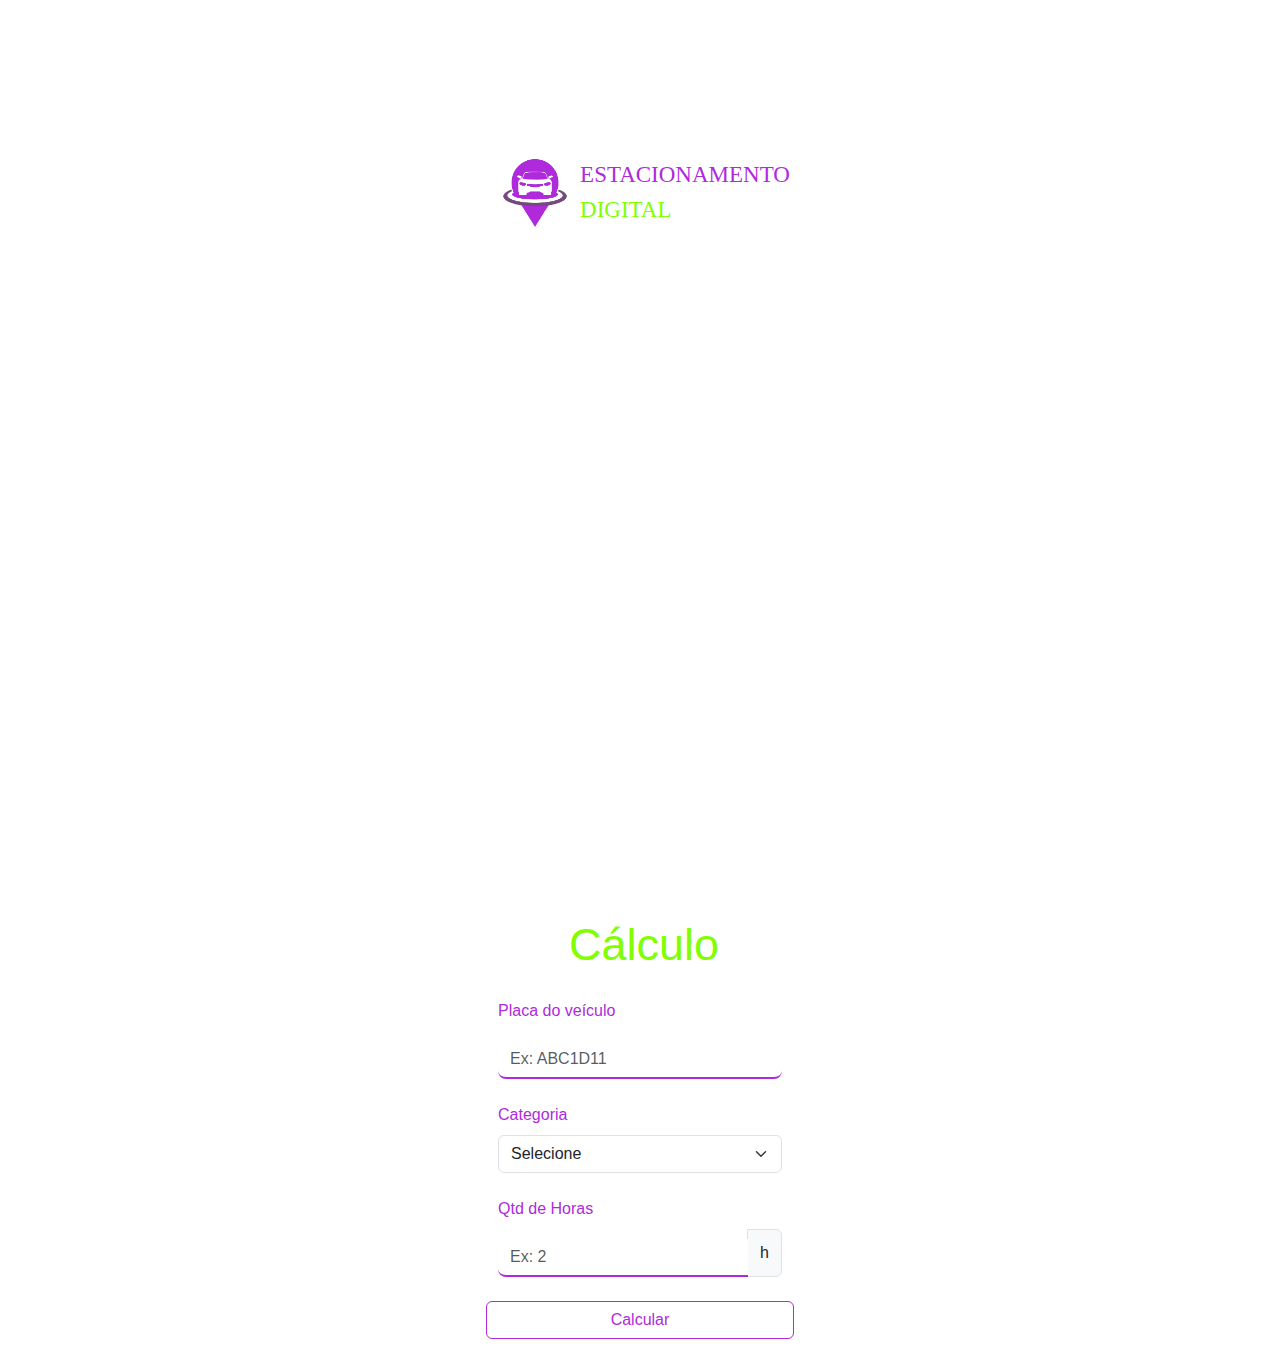
==== www/calculo.html @ ec47dbba "Implementing new screens" ====
<!DOCTYPE HTML>
<html>
<head>
    <meta charset="utf-8">
    <meta name="viewport" content="width=device-width, initial-scale=1, maximum-scale=1, user-scalable=no">
    <meta http-equiv="Content-Security-Policy" content="default-src * data: gap: content: https://ssl.gstatic.com; style-src * 'unsafe-inline'; script-src * 'unsafe-inline' 'unsafe-eval'">

    <script src="components/loader.js"></script>
    <script src"bootstrap/js/bootstrap.bundle.min.js"></script>

    <link rel="stylesheet" href="components/loader.css">
    <link rel="stylesheet" href="bootstrap/css/bootstrap.min.css">
    <link rel="stylesheet" href="css/style.css">

    <title>Varmeiras</title>
</head>
<body>
<script src"components/loom.js"></script>
    <section class="header">
        <div>
            <img src="img/logo.png" alt="LOGO ESTACIONAMENTO">
            <p>ESTACIONAMENTO <br> <span class="second"> DIGITAL </span><p>
        </div>
    </section>

    <section class="main">
	<form class="calculo" action="">
        <label id="title">Cálculo</label> <br>
        <div class="mb-3">
            <label for="basic-url" class="form-label" style="color: #AF2ADB;">Placa do veículo</label>
            <div class="input-group">
                <input type="text" class="form-control" id="placa" placeholder="Ex: ABC1D11" aria-label="placa" aria-describedby="basic-addon1">
            </div>
            <br>
            <label for="basic-url" class="form-label" style="color: #AF2ADB;">Categoria</label>
            <div class="input-group">
                <select class="form-select" aria-label="Default select example">
                  <option selected disabled hidden>Selecione</option>
                  <option value="subcompacto">Subcompacto</option>
                  <option value="compacto">Compacto</option>
                  <option value="hatch">Hatch</option>
                  <option value="sedan">Sedan</option>
                  <option value="suv">SUV</option>
                  <option value="pickUp">Pick-up</option>
                </select> 
            </div>
            <br>
            <label for="basic-url" class="form-label" style="color: #AF2ADB;">Qtd de Horas</label>
            <div class="input-group">
                <input type="text" class="form-control" id="qHoras" placeholder="Ex: 2" aria-label="qHoras" aria-describedby="basic-addon1">
                <span class="input-group-text" id="basic-addon3">h</span>
            </div>
            <br>
            <div class="row justify-content-md-center">
            <button type="submit" class="btn btn-outline" onclick="contaEstacionamento(event)">Calcular</button>
            </div>
        </div>
    </form>
    </section>
</body>
</html>
---- www/components/loader.css ----
/**
 * This is an auto-generated code by Monaca JS/CSS Components.
 * Please do not edit by hand.
 */

/*** <GENERATED> ***/
---- www/css/style.css ----
body{
    margin: 0;
    font-family: sans-serif; 
}

.header{
  display: flex;
  flex-direction: row;
  justify-content: center;
  align-items: center;

  margin-top: 10%;
}

.header div img{
  width: 130px;
  margin-left: -20px;
  position: static;
}

.header div p, h1{
  font-size:23px;
  font-family: 'Source Serif Pro', serif;
  color: #AF2ADB;

  margin-left:90px;
  margin-top: -100px;
  position: static;
}

.header div h1{
    font-size:60px;
}

.header .second{
    color: chartreuse;
}

.main{
  display: flex;
  flex-direction: row;
  justify-content: center;
  align-items: center;
}

.main .login{
  margin-top: 60%;
  position: static;
  text-align: center;
}

.main .login #title{
  font-size: 45px;
  font-family: 'Exo 2', sans-serif;
  color: chartreuse;
  text-align: center;
}

.main .login input{
  width: 250px;
  margin-top: 10px;

  border: 2px solid #AF2ADB ;
  border-radius: 8px;
  border-top: none;
  border-left: none;
  border-right: none;

}

.main .login #btn{
    width: 180px;
    margin-top: 20px;

    border: 2px solid chartreuse ;
    border-radius: 8px;
    color: rgb(56, 53, 53);
}

.login #btn:hover{
    background-color: chartreuse;
    color: white;
    border: none;

    cursor: pointer;
}

.main .login a{
  color: #AF2ADB;
  text-decoration: none;
  font-weight: 900;
}

.main .login p{
  margin-top: 30px;
}


.main .cad{
  margin-top: 60%;
  position: static;
  text-align: center;
}

.main .cad #title{
  font-size: 45px;
  font-family: 'Exo 2', sans-serif;
  color: chartreuse;
  text-align: center;
}

.main .cad input{
  width: 250px;
  margin-top: 10px;

  border: 2px solid #AF2ADB ;
  border-radius: 8px;
  border-top: none;
  border-left: none;
  border-right: none;
}

.main .cad #btn{
    width: 180px;
    margin-top: 20px;

    border: 2px solid chartreuse ;
}

.cad #btn:hover{
  background-color: chartreuse;
  color: white;
  border: none;

  cursor: pointer;
}

.main .calculo{
    margin-top: 60%;
    position: static;
}

.main .calculo #title{
  font-size: 45px;
  font-family: 'Exo 2', sans-serif;
  color: chartreuse;
  padding-left: 25%;
  padding-bottom: 20px;
}

.main .calculo input{
  width: 250px;
  margin-top: 10px;

  border: 2px solid #AF2ADB;
  border-radius: 8px;
  border-top: none;
  border-left: none;
  border-right: none;
}

.btn-outline{
    --bs-btn-color: #AF2ADB;
    --bs-btn-border-color: #AF2ADB;
    --bs-btn-hover-color: var(--bs-white);
    --bs-btn-hover-bg: #AF2ADB;
    --bs-btn-active-color: #AF2ADB;
}
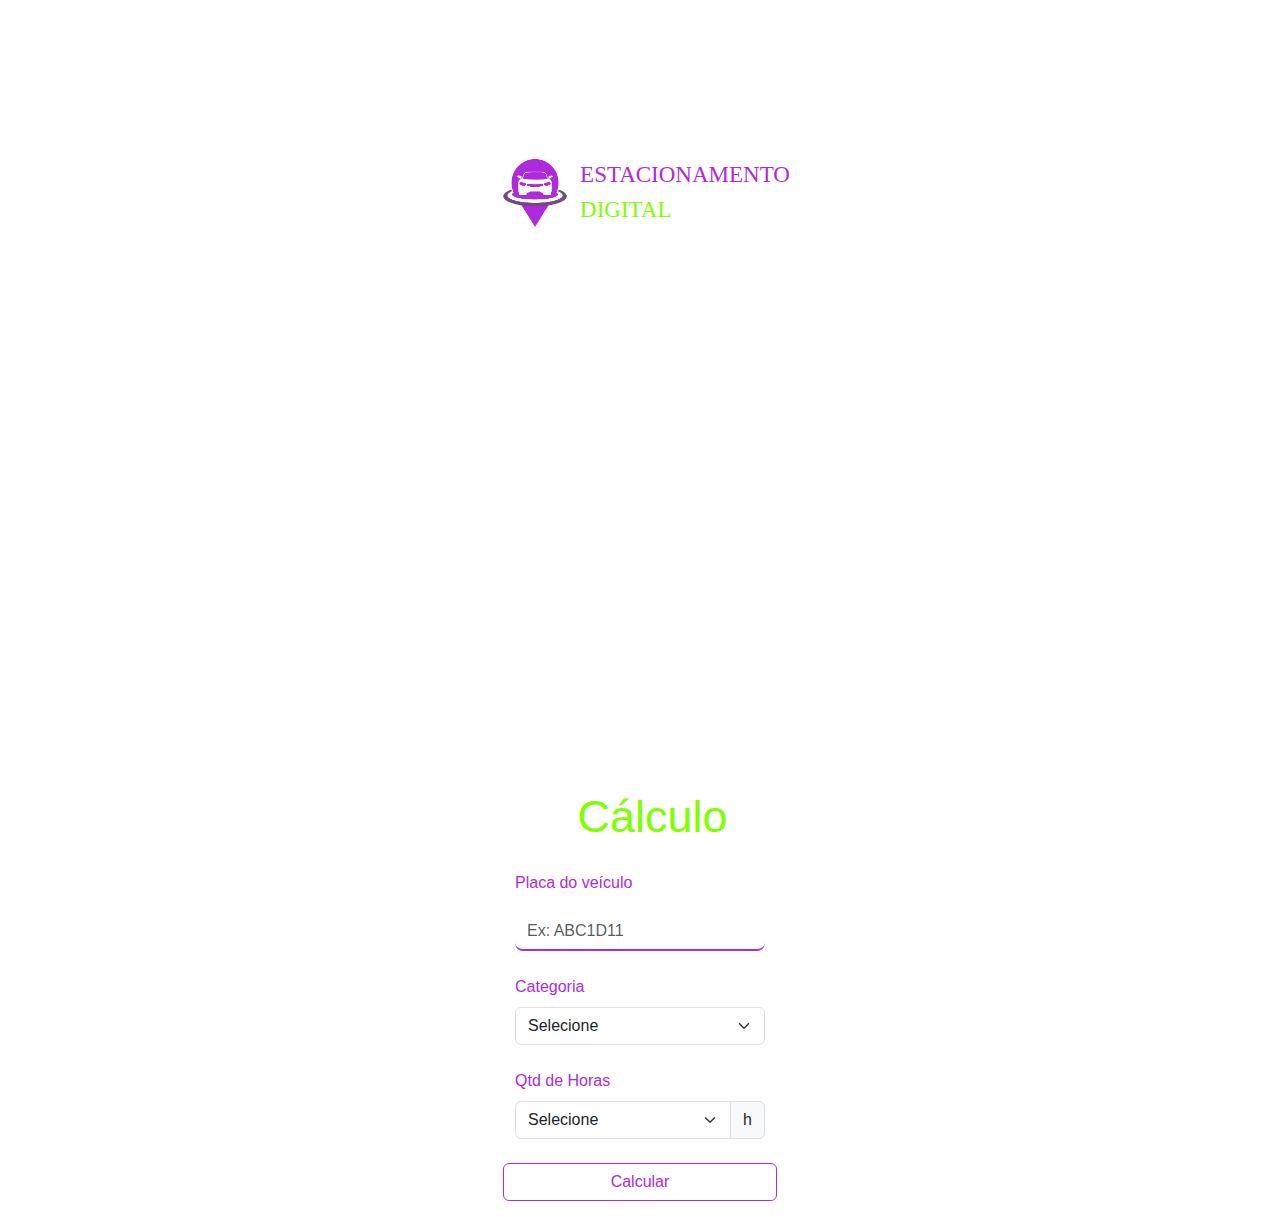
==== commit b96837a5: "Styling home and calculo" ====
--- a/www/calculo.html
+++ b/www/calculo.html
@@ -47,12 +47,17 @@
             <br>
             <label for="basic-url" class="form-label" style="color: #AF2ADB;">Qtd de Horas</label>
             <div class="input-group">
-                <input type="text" class="form-control" id="qHoras" placeholder="Ex: 2" aria-label="qHoras" aria-describedby="basic-addon1">
+                <select class="form-select" aria-label="Default select example">
+                  <option selected disabled hidden>Selecione</option>
+                  <option value="1">1</option>
+                  <option value="2">2</option>
+                  <option value="3">3</option>
+                </select> 
                 <span class="input-group-text" id="basic-addon3">h</span>
             </div>
             <br>
             <div class="row justify-content-md-center">
-            <button type="submit" class="btn btn-outline" onclick="contaEstacionamento(event)">Calcular</button>
+            <button type="submit" class="btn btn-outline" onclick="ContaEstacionamento()">Calcular</button>
             </div>
         </div>
     </form>
--- a/www/css/style.css
+++ b/www/css/style.css
@@ -135,8 +135,19 @@
   cursor: pointer;
 }
 
+.main .home{
+    margin-top: 60%;
+    position: static;
+}
+
+.main .home h2{
+    font-family: 'Exo 2', sans-serif;
+    color: chartreuse;
+    text-align: center;
+}
+
 .main .calculo{
-    margin-top: 60%;
+    margin-top: 50%;
     position: static;
 }
 
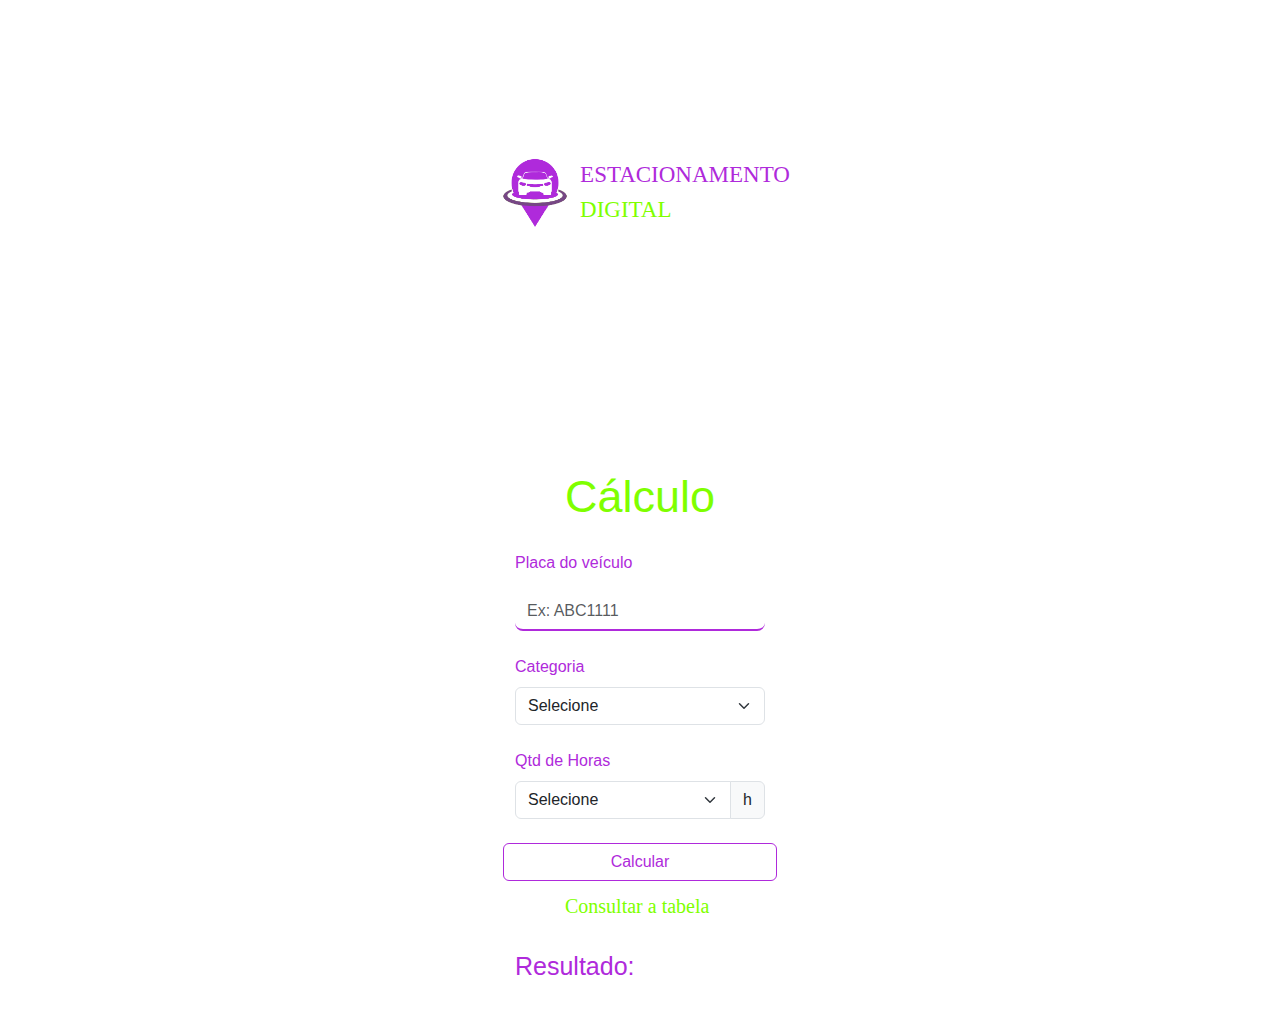
==== commit 85b6ff76: "Result function is now working" ====
--- a/www/calculo.html
+++ b/www/calculo.html
@@ -6,7 +6,7 @@
     <meta http-equiv="Content-Security-Policy" content="default-src * data: gap: content: https://ssl.gstatic.com; style-src * 'unsafe-inline'; script-src * 'unsafe-inline' 'unsafe-eval'">
 
     <script src="components/loader.js"></script>
-    <script src"bootstrap/js/bootstrap.bundle.min.js"></script>
+    <script src="bootstrap/js/bootstrap.bundle.min.js"></script>
 
     <link rel="stylesheet" href="components/loader.css">
     <link rel="stylesheet" href="bootstrap/css/bootstrap.min.css">
@@ -15,7 +15,7 @@
     <title>Varmeiras</title>
 </head>
 <body>
-<script src"components/loom.js"></script>
+<script src="components/loom.js"></script>
     <section class="header">
         <div>
             <img src="img/logo.png" alt="LOGO ESTACIONAMENTO">
@@ -24,17 +24,17 @@
     </section>
 
     <section class="main">
-	<form class="calculo" action="">
+	<form class="calculo">
         <label id="title">Cálculo</label> <br>
         <div class="mb-3">
             <label for="basic-url" class="form-label" style="color: #AF2ADB;">Placa do veículo</label>
             <div class="input-group">
-                <input type="text" class="form-control" id="placa" placeholder="Ex: ABC1D11" aria-label="placa" aria-describedby="basic-addon1">
+                <input type="text" class="form-control" id="placa" placeholder="Ex: ABC1111" aria-label="placa" aria-describedby="basic-addon1" required>
             </div>
             <br>
             <label for="basic-url" class="form-label" style="color: #AF2ADB;">Categoria</label>
             <div class="input-group">
-                <select class="form-select" aria-label="Default select example">
+                <select class="form-select" id="categoria" aria-label="Default select example">
                   <option selected disabled hidden>Selecione</option>
                   <option value="subcompacto">Subcompacto</option>
                   <option value="compacto">Compacto</option>
@@ -47,7 +47,7 @@
             <br>
             <label for="basic-url" class="form-label" style="color: #AF2ADB;">Qtd de Horas</label>
             <div class="input-group">
-                <select class="form-select" aria-label="Default select example">
+                <select class="form-select" id="qHoras" aria-label="Default select example">
                   <option selected disabled hidden>Selecione</option>
                   <option value="1">1</option>
                   <option value="2">2</option>
@@ -57,7 +57,11 @@
             </div>
             <br>
             <div class="row justify-content-md-center">
-            <button type="submit" class="btn btn-outline" onclick="ContaEstacionamento()">Calcular</button>
+            <button type="submit" id="botao" class="btn btn-outline" onclick="ContaEstacionamento()">Calcular</button>
+            </div>
+            <a href="home.html"><label class="link">Consultar a tabela</label></a>
+            <div class="row justify-content-md-center">
+            <p id="textoResultado">Resultado: <span id="resultado"></   span></p>
             </div>
         </div>
     </form>
--- a/www/css/style.css
+++ b/www/css/style.css
@@ -147,15 +147,26 @@
 }
 
 .main .calculo{
-    margin-top: 50%;
+    margin-top: 25%;
     position: static;
 }
 
+.main .calculo #textoResultado{
+    margin-top: 10%;
+    color: #AF2ADB;
+    font-size: 25px;
+}
+
+.main .calculo #resultado{
+    color: #AF2ADB;
+    font-size: 20px;
+}
+
 .main .calculo #title{
   font-size: 45px;
   font-family: 'Exo 2', sans-serif;
   color: chartreuse;
-  padding-left: 25%;
+  padding-left: 20%;
   padding-bottom: 20px;
 }
 
@@ -168,6 +179,41 @@
   border-top: none;
   border-left: none;
   border-right: none;
+}
+
+.main .link{
+  text-decoration: none;
+
+  font-family: 'Source Serif Pro', serif;
+  color: chartreuse;
+  font-size: 20px;
+
+  margin-top: 10px;
+  padding-left: 20%;
+}
+
+.main .result #title{
+  font-size: 45px;
+  font-family: 'Exo 2', sans-serif;
+  color: chartreuse;
+  text-align: center;
+
+  padding-top: 45%;
+  padding-left: 10%;
+}
+
+.main .result #resultado{
+  font-family: 'Source Serif Pro', serif;
+  font-size: 25px;
+
+  padding-top: 40px;
+  text-align: center;
+}
+
+.main .result .btn{
+  width: 250px;
+
+  margin-top: 90px;
 }
 
 .btn-outline{
@@ -176,5 +222,4 @@
     --bs-btn-hover-color: var(--bs-white);
     --bs-btn-hover-bg: #AF2ADB;
     --bs-btn-active-color: #AF2ADB;
-}
-
+}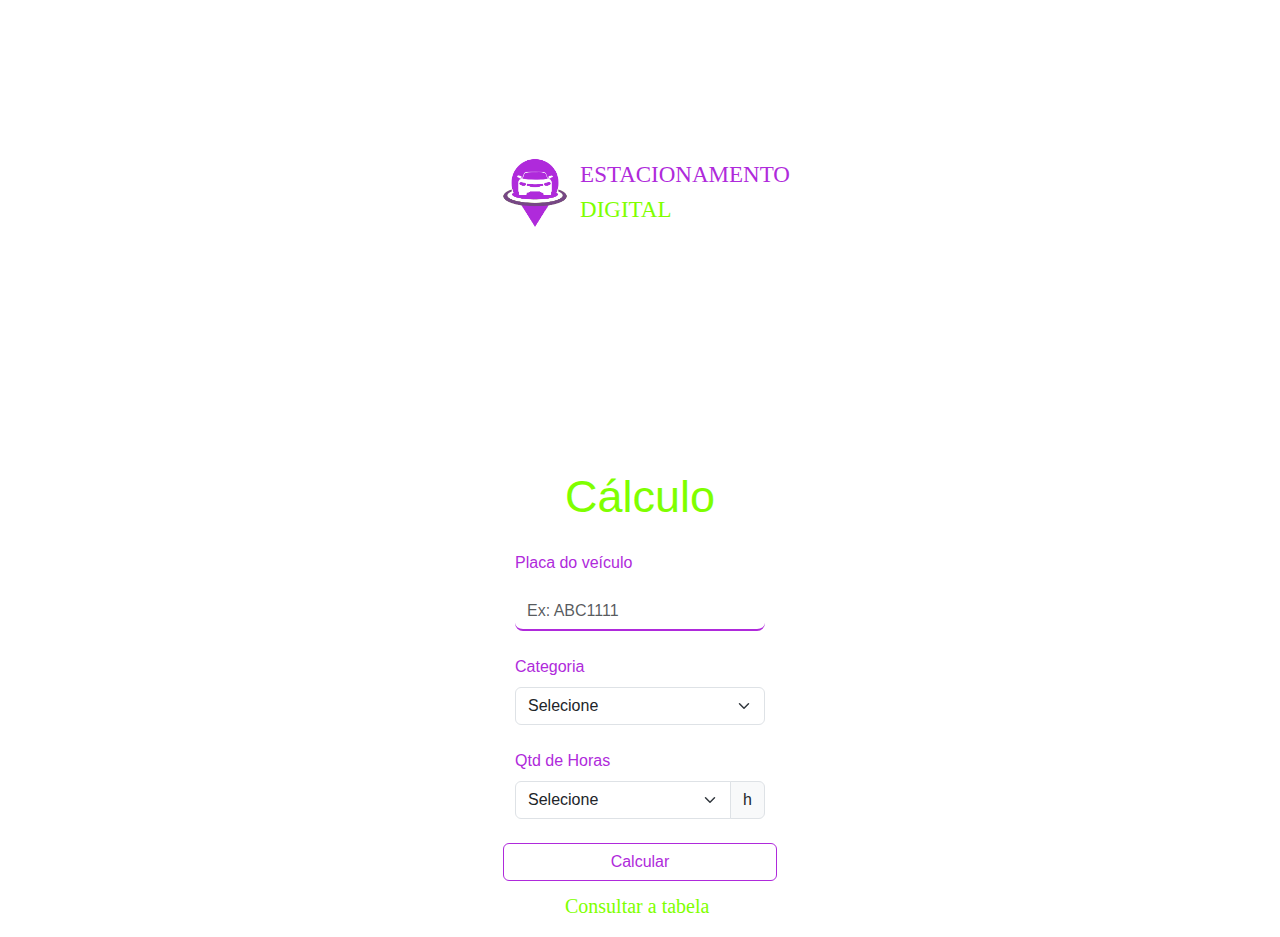
==== commit 2f5957c6: "Little changes" ====
--- a/www/calculo.html
+++ b/www/calculo.html
@@ -60,9 +60,6 @@
             <button type="submit" id="botao" class="btn btn-outline" onclick="ContaEstacionamento()">Calcular</button>
             </div>
             <a href="home.html"><label class="link">Consultar a tabela</label></a>
-            <div class="row justify-content-md-center">
-            <p id="textoResultado">Resultado: <span id="resultado"></   span></p>
-            </div>
         </div>
     </form>
     </section>
--- a/www/css/style.css
+++ b/www/css/style.css
@@ -149,17 +149,6 @@
 .main .calculo{
     margin-top: 25%;
     position: static;
-}
-
-.main .calculo #textoResultado{
-    margin-top: 10%;
-    color: #AF2ADB;
-    font-size: 25px;
-}
-
-.main .calculo #resultado{
-    color: #AF2ADB;
-    font-size: 20px;
 }
 
 .main .calculo #title{
